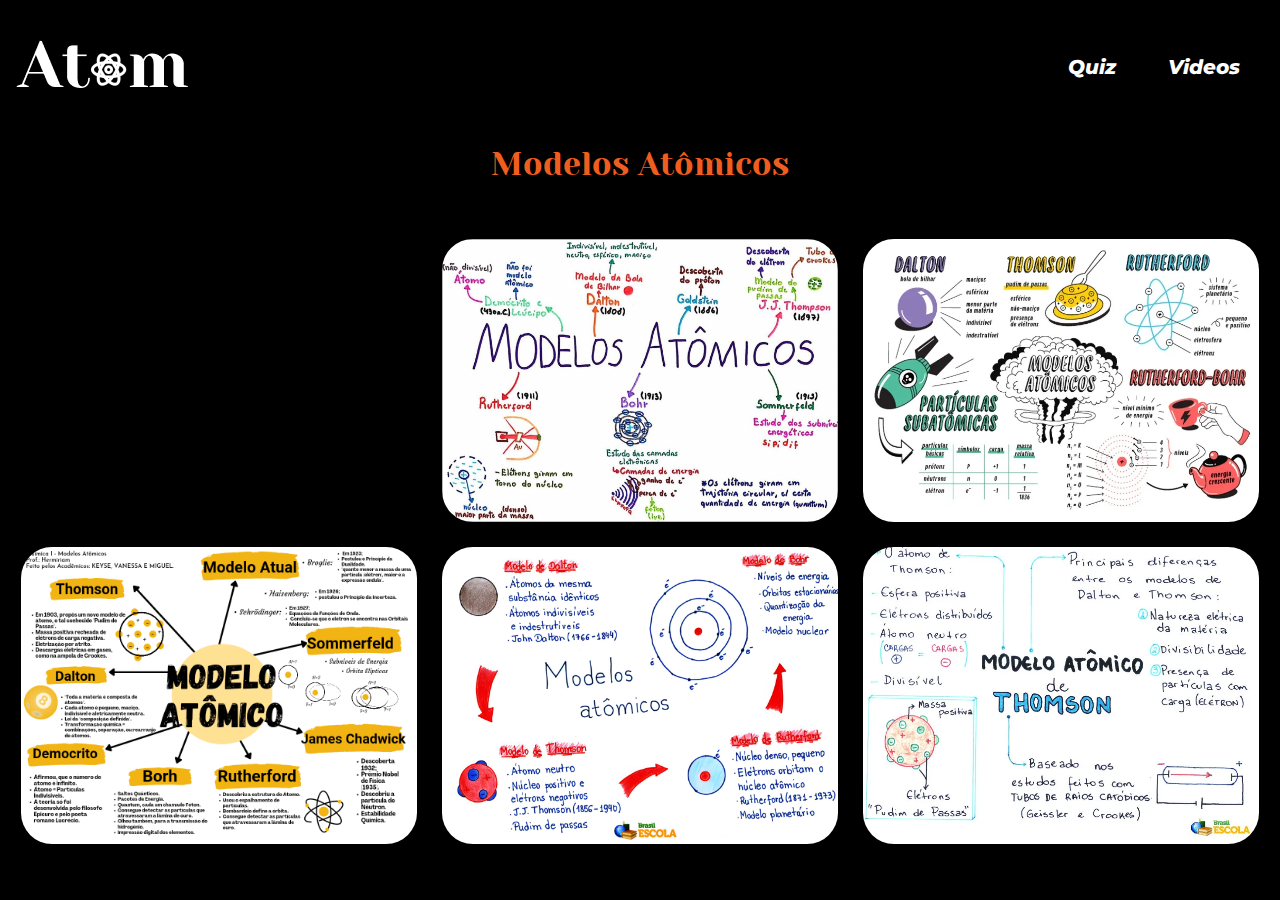
==== paginas/mapaMental.html @ 3365ecfc "projeto-edutec base finalizado" ====
<!DOCTYPE html>
<html lang="pt-br">

<head>
    <meta charset="UTF-8">
    <meta name="viewport" content="width=device-width, initial-scale=1.0">
    <meta http-equiv="X-UA-Compatible" content="ie=edge">
    <link rel="preconnect" href="https://fonts.googleapis.com">
    <link rel="preconnect" href="https://fonts.gstatic.com/" crossorigin>
    <link
        href="https://fonts.googleapis.com/css2?family=Montserrat:ital,wght@0,100..900;1,100..900&family=Yeseva+One&display=swap"
        rel="stylesheet">
    <link rel="stylesheet" href="mapaMental.css">
    <script src="mapaMental.js"></script>
    <title>Mapa Mental</title>
</head>

<body>
    <header id="header" class="rolagem">

        <div class="container">

            <div class="flex">

                <a href="../index.html" class="logo"><img src="../assets/images/logo-atom.png" alt="Logomarca Atom"></a>

                <nav>
                    <ul>
                        <li><a href="../paginas/inicio/quiz-inicio.html">Quiz</a></li>
                        <li><a href="../paginas/videoaulas.html">Videos</a></li>
                    </ul>
                </nav>

            </div>
        </div>

    </header>

    <main>
        <h2>Modelos Atômicos</h2>

        <section class="mapas">
            <section>
                <img class="primeira" onclick="abrirModal(this)"
                    src="https://files.passeidireto.com/75862da6-2290-42ec-b78c-aba5716d18b8/75862da6-2290-42ec-b78c-aba5716d18b8.jpeg" alt="">
            </section>
            <section>
                <img class="segunda" onclick="abrirModal(this)" src="../assets/images/mapa-mental2.jpeg" alt="">
            </section>
            <section>
                <img class="terceira" onclick="abrirModal(this)" src="../assets/images/mapa-mental3.jpeg" alt="">
            </section>
            <section>
                <img class="quarta" onclick="abrirModal(this)" src="../assets/images/mapa-mental4.jpeg" alt="">
            </section>
            <section>
                <img class="quinta" onclick="abrirModal(this)" src="../assets/images/mapa-mental5.jpg" alt="">
            </section>
            <section>
                <img class="sexta" onclick="abrirModal(this)" src="../assets/images/thomsomMapamental.webp" alt="">
            </section>
            
        </section>

        <div id="modal" class="modal">
            <span class="fechar" onclick="fecharModal()">&times;</span>
            <img class="modal-conteudo" id="imagem-grande">
            <a id="download-btn" href="" download class="download-btn">Baixar Imagem</a>
            <div id="descricao"></div>
        </div>
    </main>

</body>

</html>
---- paginas/mapaMental.css ----
* {
    margin: 0;
    padding: 0;
    box-sizing: border-box;
}

:root {
    --preto-de-fundo: #000000;
    --laranja-claro: #F0831F;
    --laranja-escuro: #F05E1F;
    --cinza: #262626;
    --branco: #fff;
}

.galeria {
    gap: 10px;
    justify-content: center;
    padding: 20px;
}

.galeria img {
    max-width: 150px;
    cursor: pointer;
    border: 2px solid var(--laranja-escuro);
    transition: transform 0.3s ease;
}

.galeria img:hover {
    transform: scale(2.1);
}

/* O Modal (fundo) */
.modal {
    display: none;
    position: fixed;
    z-index: 1000;
    padding-top: 100px;
    left: 1vh;
    top: 25vh;
    width: 100%;
    height: 100%;
    overflow: auto;
    background-color: rgba(0, 0, 0, 0.8);
}

/* Modal Conteúdo (Imagem) */
.modal-conteudo {
    margin: auto;
    display: block;
    width: 80%;
    max-width: 700px;
}

/* Fechar o Modal */
.fechar {
    position: absolute;
    top: 15px;
    right: 35px;
    color: var(--branco);
    font-size: 50px;
    font-weight: bold;
    cursor: pointer;
    transition: 0.3s;
}

.fechar:hover,
.fechar:focus {
    color: var(--laranja-claro);
    text-decoration: none;
    cursor: pointer;
}

.download-btn {
    display: block;
    margin: 20px auto;
    padding: 10px 20px;
    background-color: var(--laranja-escuro);
    color: var(--branco);
    text-align: center;
    font-size: 16px;
    border-radius: 5px;
    text-decoration: none;
    font-family: Arial, sans-serif;
    max-width: 150px;
    transition: background-color 0.3s ease;
}

.download-btn:hover {
    background-color: var(--laranja-escuro);
}

body {
    padding: 1.75rem 1rem;
    background-color: var(--preto-de-fundo);
}

.flex {
    display: flex;
    justify-content: space-between;
    align-items: center;
}

header ul li {
    display: inline-block;
    margin: 0 1.5rem;
}

header ul li a {
    font-family: "Montserrat", sans-serif;
    font-size: 20px;
    font-weight: 800;
    font-style: italic;
    text-decoration: none;
    font-weight: 800;
    line-height: 3rem;
    font-size: 1rem;
    color: var(--branco);
}

header ul li a:hover {
    color: var(--laranja-claro);
    transition: 300ms;
}

h2 {
    color: var(--laranja-escuro);
    padding: 0.5rem;
    margin-top: 2rem;
    font-size: 25px;
    font-family: "Yeseva One", serif;
    font-weight: 400;
    font-style: normal;
}

.mapas {
    margin-top: 2rem;
    display: flex;
    flex-wrap: wrap;
    justify-content: center;
    /* Centraliza horizontalmente */
    gap: 20px;
    /* Espaçamento entre as imagens */
}

.mapas section {
    flex-basis: calc(50%);
    /* Ajusta a largura das seções para 50% menos o gap */
    display: flex;
    justify-content: center;
    /* Centraliza as imagens dentro das seções */
}

.mapas img {
    max-width: 100%;
    /* Garante que as imagens não excedam o tamanho do contêiner */
    height: auto;
    border-radius: 31px;
    cursor: pointer;
}

@media(min-width: 1100px) {
    .mapas section {
        flex-basis: calc(33.33% - 20px);
        /*Para lembrar que nao quero ser front-end  */
    }

    h2 {
        font-size: 32px;
        text-align: center;
    }

    header ul li a {
        font-size: 1.25rem;
    }

    .download-btn {
        font-size: 18px;
        padding: 12px 24px;
    }

    .modal {
        display: none;
        position: fixed;
        z-index: 1000;
        padding-top: 100px;
        left: 1vh;
        top: 15vh;
        width: 100%;
        height: 100%;
        overflow: auto;
        background-color: rgba(0, 0, 0, 0.8);
    }

    .fechar {
        position: absolute;
        top: 15px;
        right: 20rem;
        color: var(--branco);
        font-size: 80px;
        font-weight: bold;
        cursor: pointer;
        transition: 0.3s;
    }

    .mapas {
        margin-top: 3rem;
        justify-content: center;
        /* Centraliza horizontalmente */
        gap: 25px;
        /* Espaçamento entre as imagens */
    }
}
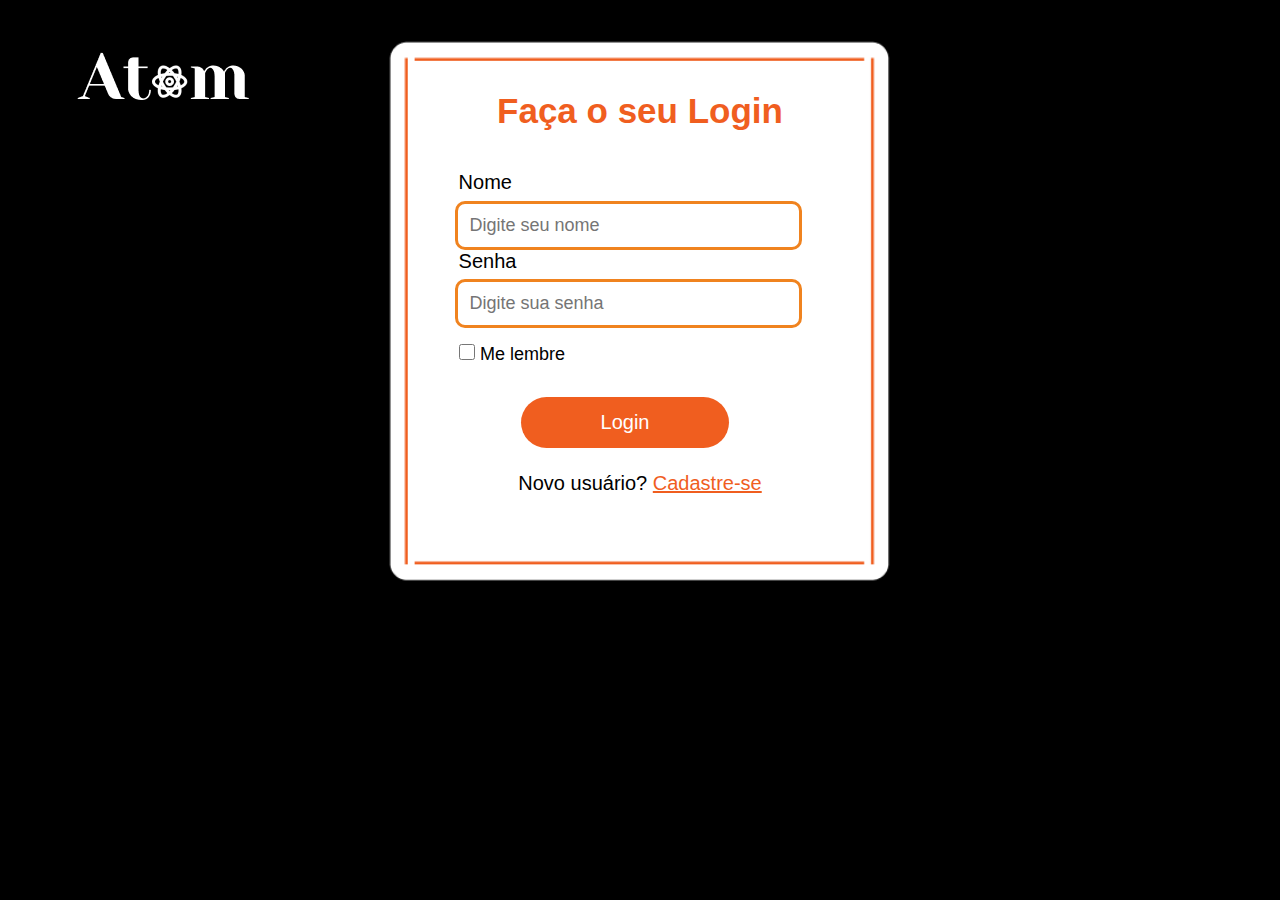
==== commit 1a2c0501: "pagina de login, cadastro e inicializando a pagina de ranking" ====
--- a/paginas/mapaMental.html
+++ b/paginas/mapaMental.html
@@ -11,7 +11,7 @@
         href="https://fonts.googleapis.com/css2?family=Montserrat:ital,wght@0,100..900;1,100..900&family=Yeseva+One&display=swap"
         rel="stylesheet">
     <link rel="stylesheet" href="mapaMental.css">
-    <script src="mapaMental.js"></script>
+    <script src="mapaMental.js" type="module" defer></script>
     <title>Mapa Mental</title>
 </head>
 
